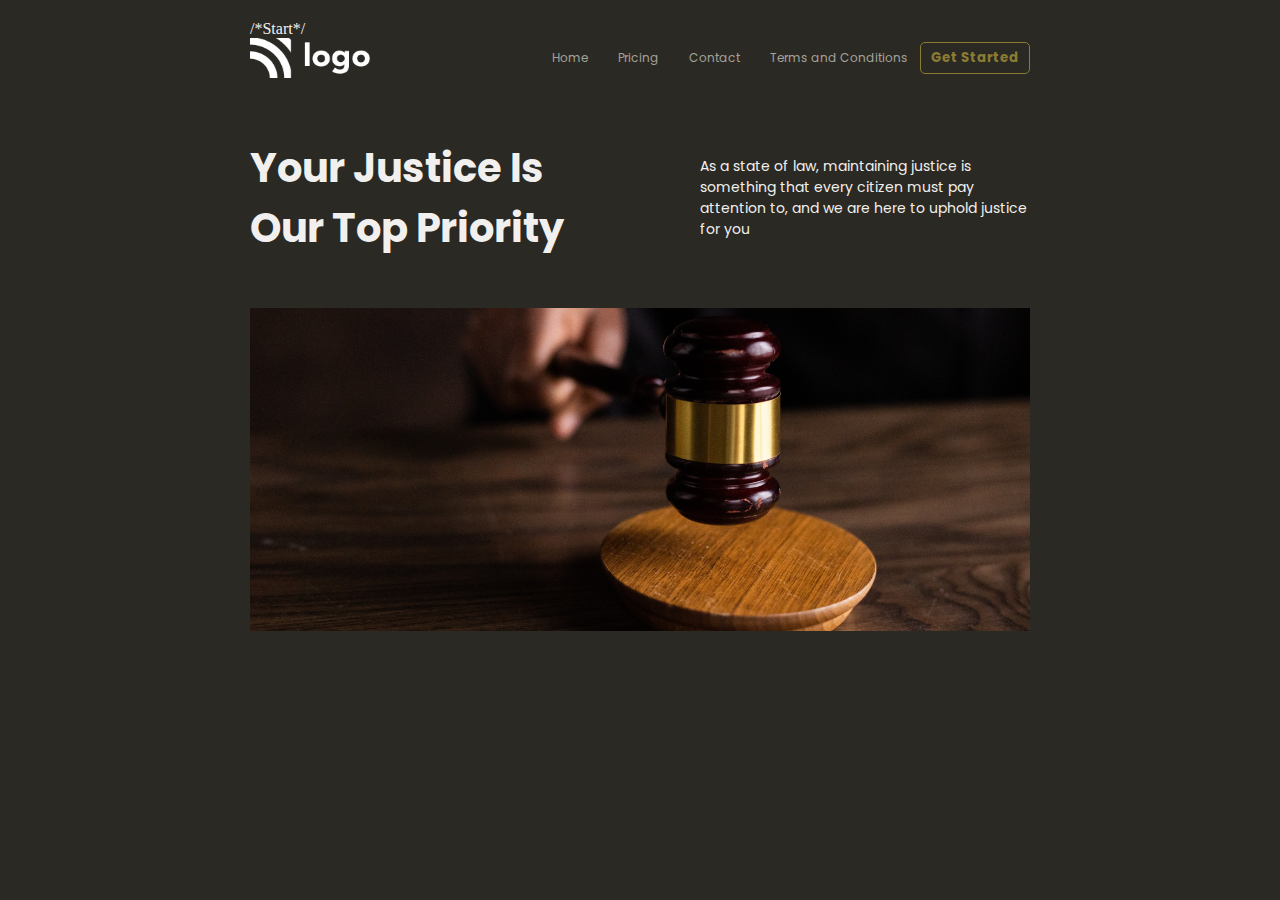
==== HTML-CSS-assignments/HTML-CSS-Project-06/index.html @ e237b81b "This is about HTML and CSS or Tailwind projects" ====
<!DOCTYPE html>
<html lang="en">
<head>
    <meta charset="UTF-8">
    <meta http-equiv="X-UA-Compatible" content="IE=edge">
    <meta name="viewport" content="width=device-width, initial-scale=1.0">
    <title>Project-3</title>
    <link
        rel="preconnect"
        href="https://fonts.googleapis.com"
    >
    <link
        rel="preconnect"
        href="https://fonts.gstatic.com"
        crossorigin
    >
    <link
        href="https://fonts.googleapis.com/css2?family=Poppins:wght@100;200;300;400;600;700&display=swap"
        rel="stylesheet"
    >
    <link rel="stylesheet" href="style.css">
</head>
/*Start*/
<body>
    <!-- Content Area -->
    <div id="container">
        <!-- Navbar Section -->
        <nav class="navBar">
            <img
                src="./assets/white-logo.png"
                alt=""
                class="logo"
            >
            <ul class="navList">
                <li>Home</li>
                <li>Pricing</li>
                <li>Contact</li>
                <li>Terms and Conditions</li>
            </ul>
            <button>Get Started</button>
        </nav>

        <!-- Hero Section -->
        <section class="heroSection">
            <!-- Text -->
            <div class="textArea">

                <!-- Heading Area -->
                <div class="heading">
                <h1>Your Justice Is Our Top Priority</h1>
                </div>

                <!-- Paragraph -->
                <div class="para">
                <p>As a state of law, maintaining justice is something that every citizen must pay attention to, and we are here to uphold justice for you</p>
                </div>

            </div>
            <!-- Image -->
            <div class="imagesection">
                <img src="./assets/banner.png" alt="" class="ImgBanner">
            </div>
        </section>
    </div>
</body>
</html>
---- HTML-CSS-assignments/HTML-CSS-Project-06/style.css ----
* {
    margin:0;
    padding:0;
    box-sizing: border-box;
    color: #F1F0EE;
}

body {
    max-width: 2560px;
    background-color: #2B2923;
    margin-left: 15.625rem;
    margin-right: 15.625rem; 
    margin-top: 1.25rem;
    overflow: hidden;
}



.logo {
    height: 2.5rem;
    width: 7.5rem;
}

.navBar {
    display: flex;
    justify-content: space-between;
    flex-direction: row;
    align-items: center;
}

.navBar ul {
    display: flex;
    justify-content: space-between;
    gap: 1.875rem;
    margin-left: 10.625rem;
}

.navBar ul li {
    list-style: none;
    font-family: Poppins;
    font-size: 0.75rem;
    color: #A4A29A;
}

button {
    background-color: #2B2923;
    color: #8A7C33;
    font-family: Poppins;
    font-weight: bolder;
    border: 1px solid #8A7C33;
    padding: 0.313rem 0.625rem;
    border-radius: 0.313rem;
}

/* Hero Section */

.textArea {
    margin-top: 3.75rem;
    display: flex;
    justify-content: space-between;
    align-items: center;
    margin-bottom: 3.125rem;
}


h1 {
    font-family: Poppins;
    font-size: 2.5rem;
    width: 21.875rem;
}

p {
    font-family: Poppins;
    font-size: 0.875rem;
    width: 20.625rem;
}

.ImgBanner {
    height: 20.2rem;
    width: 100%;
}
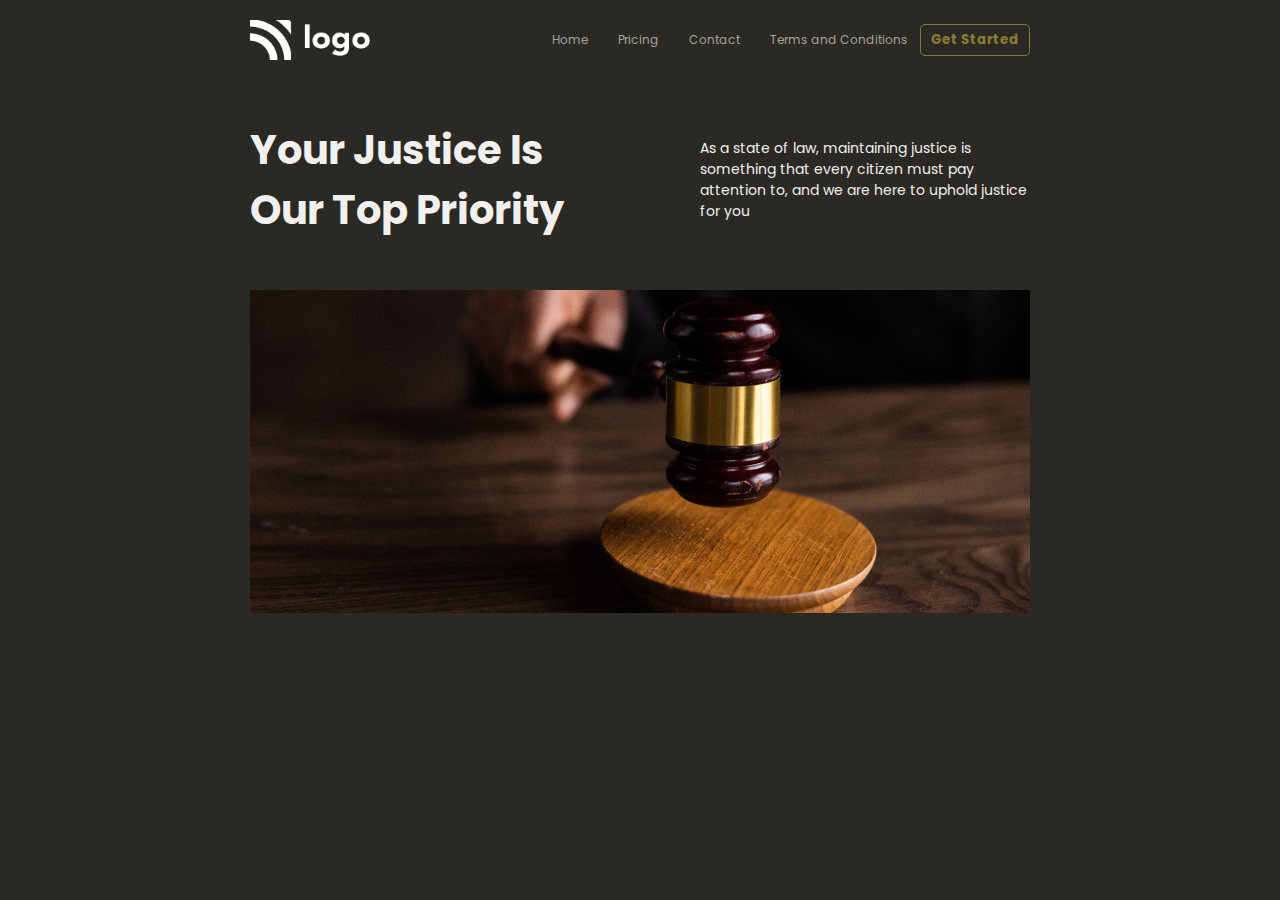
==== commit fab2793e: "This is about HTML and CSS or Tailwind projects Added finished after body" ====
--- a/HTML-CSS-assignments/HTML-CSS-Project-06/index.html
+++ b/HTML-CSS-assignments/HTML-CSS-Project-06/index.html
@@ -20,7 +20,7 @@
     >
     <link rel="stylesheet" href="style.css">
 </head>
-/*Start*/
+<!-- Hello -->
 <body>
     <!-- Content Area -->
     <div id="container">
@@ -39,7 +39,7 @@
             </ul>
             <button>Get Started</button>
         </nav>
-
+<!-- Hello -->
         <!-- Hero Section -->
         <section class="heroSection">
             <!-- Text -->
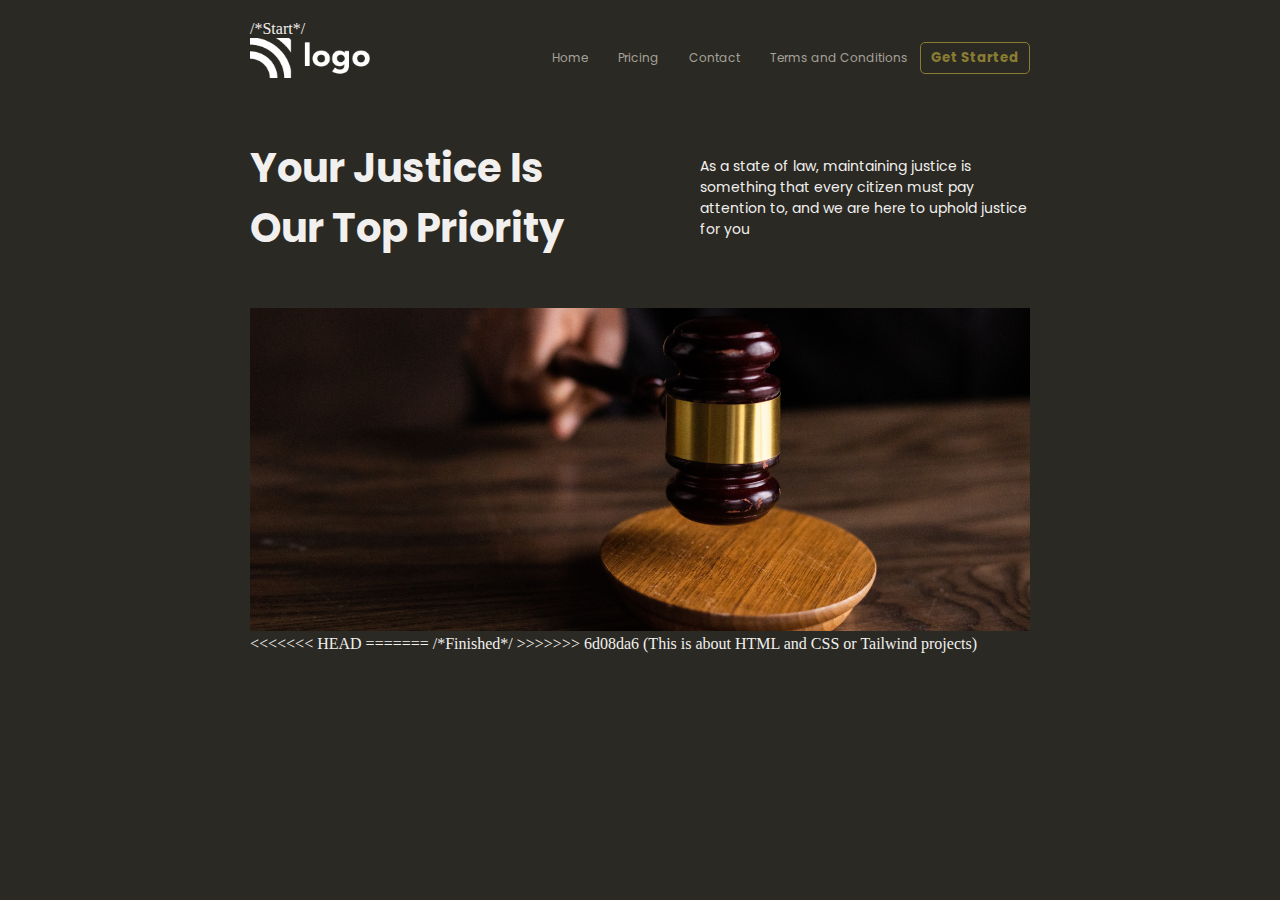
==== commit 01b9753b: "nothing" ====
--- a/HTML-CSS-assignments/HTML-CSS-Project-06/index.html
+++ b/HTML-CSS-assignments/HTML-CSS-Project-06/index.html
@@ -20,7 +20,7 @@
     >
     <link rel="stylesheet" href="style.css">
 </head>
-<!-- Hello -->
+/*Start*/
 <body>
     <!-- Content Area -->
     <div id="container">
@@ -39,7 +39,7 @@
             </ul>
             <button>Get Started</button>
         </nav>
-<!-- Hello -->
+
         <!-- Hero Section -->
         <section class="heroSection">
             <!-- Text -->
@@ -63,4 +63,8 @@
         </section>
     </div>
 </body>
+<<<<<<< HEAD
+=======
+/*Finished*/
+>>>>>>> 6d08da6 (This is about HTML and CSS or Tailwind projects)
 </html>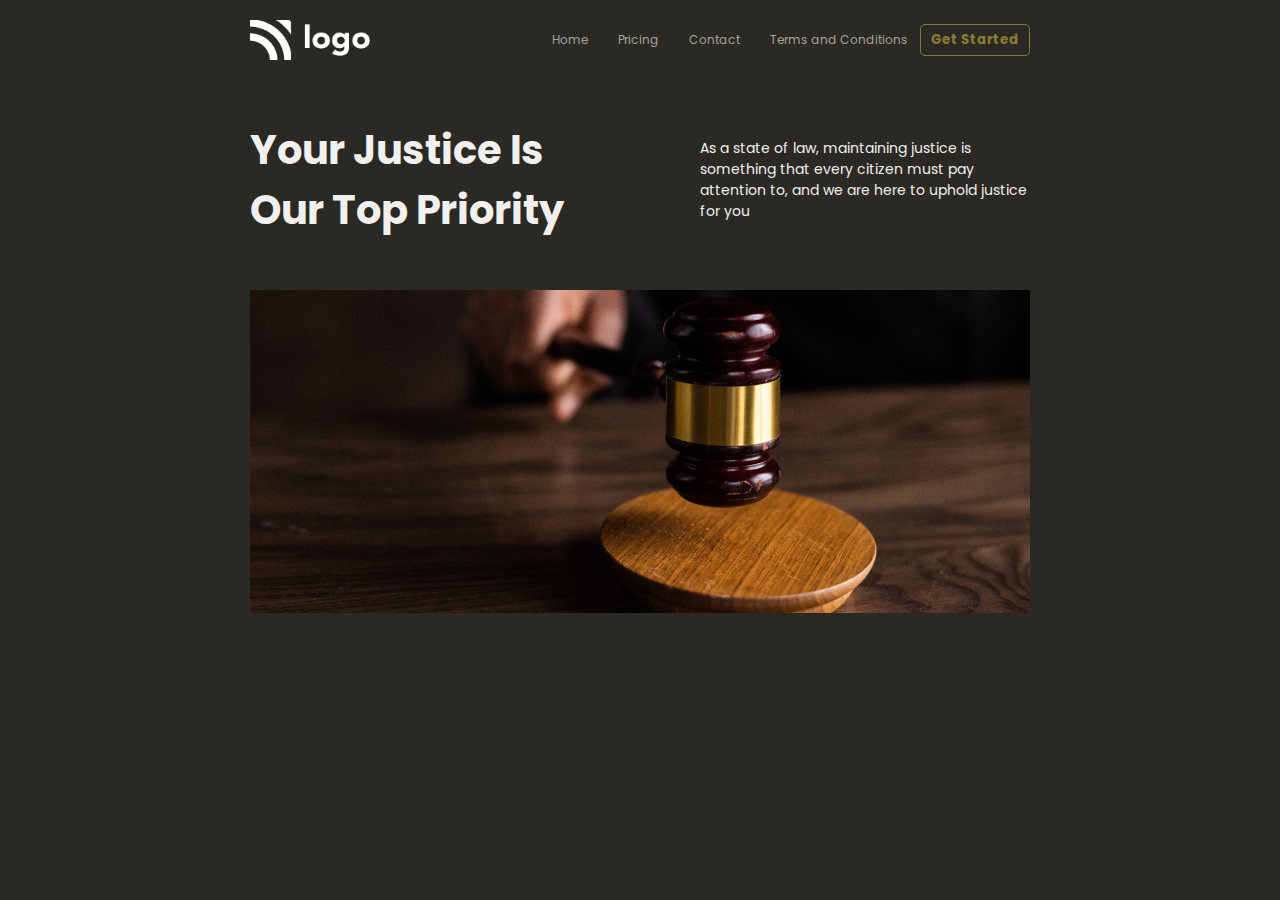
==== commit 105a028b: "Hello" ====
--- a/HTML-CSS-assignments/HTML-CSS-Project-06/index.html
+++ b/HTML-CSS-assignments/HTML-CSS-Project-06/index.html
@@ -20,7 +20,7 @@
     >
     <link rel="stylesheet" href="style.css">
 </head>
-/*Start*/
+<!-- Hello -->
 <body>
     <!-- Content Area -->
     <div id="container">
@@ -63,8 +63,4 @@
         </section>
     </div>
 </body>
-<<<<<<< HEAD
-=======
-/*Finished*/
->>>>>>> 6d08da6 (This is about HTML and CSS or Tailwind projects)
 </html>